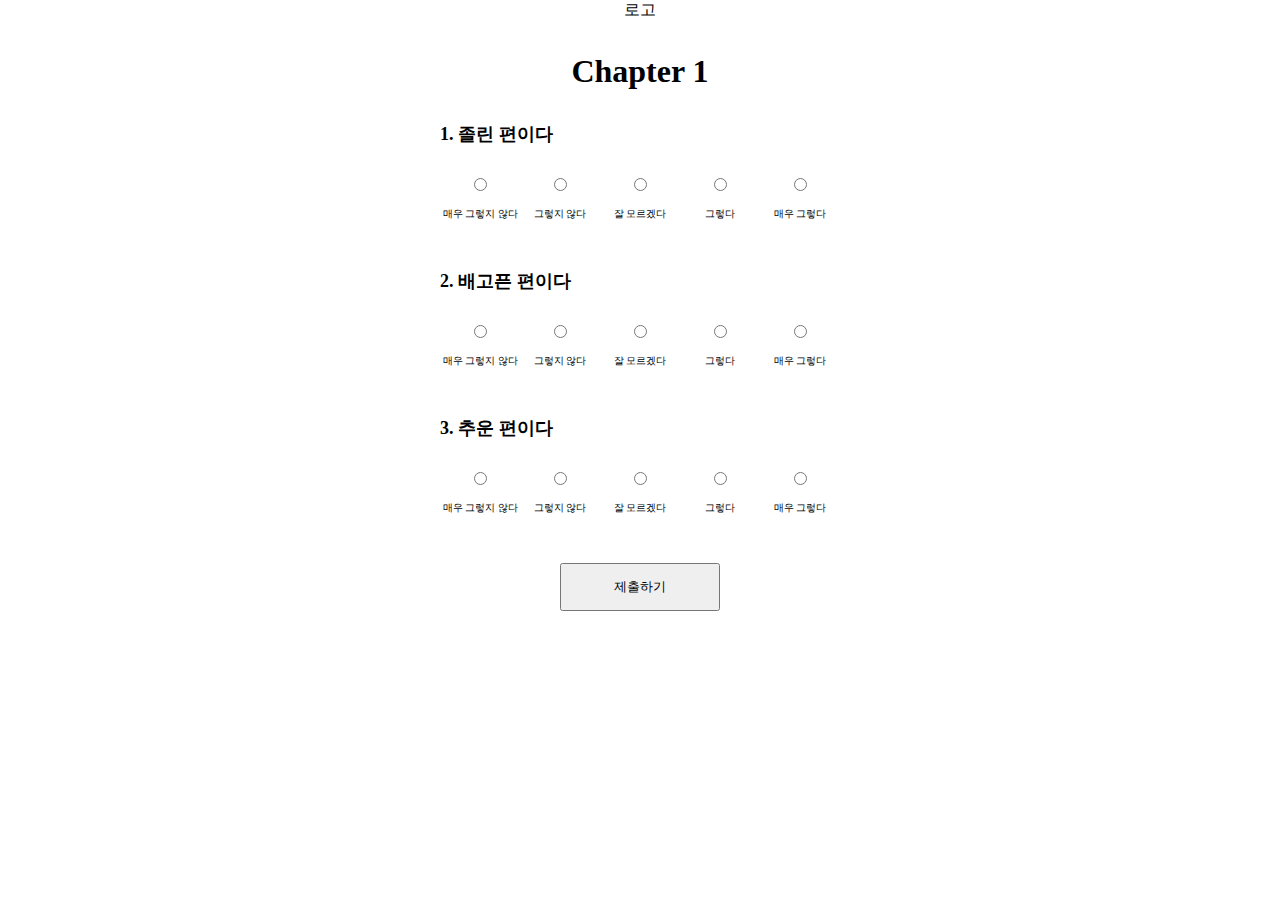
==== phil-mbti.html @ c5e89052 "commit" ====
<!DOCTYPE html>
<html lang="en">
<head>
    <meta charset="UTF-8">
    <meta http-equiv="X-UA-Compatible" content="IE=edge">
    <meta name="viewport" content="width=device-width, initial-scale=1.0">
    <title>Philosopher's MBTI</title>
    <link rel="stylesheet" href="style.css">
</head>
<body>
    <div class="phil-mbti">
        <div class="nav-bar-wrap">
            <div class="service-logo">로고</div>
            <div class="nav-wrap">
                <div class="nav"></div>
                <div class="nav"></div>
                <div class="nav"></div>
                <div class="nav"></div>
            </div>
        </div>

        <form class="test-area" method="get" action="phil-mbti.html">
            <div class="chapter"><h1>Chapter 1</h1></div>
            <div class="question">
                <div class="q-text"><span>1. 졸린 편이다</span></div>
                <div class="check-form">
                    <div class="radio-wrap">
                        <input class="radio-box" type="radio" name="Q1" value="-10">
                        <label for="">매우 그렇지 않다</label>
                    </div>
                    <div class="radio-wrap">
                        <input class="radio-box" type="radio" name="Q1" value="-5">
                        <label for="">그렇지 않다</label>
                    </div>
                    <div class="radio-wrap">
                        <input class="radio-box" type="radio" name="Q1" value="0">
                        <label for="">잘 모르겠다</label>
                    </div>
                    <div class="radio-wrap">
                        <input class="radio-box" type="radio" name="Q1" value="5">
                        <label for="">그렇다</label>
                    </div>
                    <div class="radio-wrap">
                        <input class="radio-box" type="radio" name="Q1" value="10">
                        <label for="">매우 그렇다</label>
                    </div>
                </div>
            </div>

            <div class="question">
                <div class="q-text"><span>2. 배고픈 편이다</span></div>
                <div class="check-form">
                    <div class="radio-wrap">
                        <input class="radio-box" type="radio" name="Q2" value="-10">
                        <label for="">매우 그렇지 않다</label>
                    </div>
                    <div class="radio-wrap">
                        <input class="radio-box" type="radio" name="Q2" value="-5">
                        <label for="">그렇지 않다</label>
                    </div>
                    <div class="radio-wrap">
                        <input class="radio-box" type="radio" name="Q2" value="0">
                        <label for="">잘 모르겠다</label>
                    </div>
                    <div class="radio-wrap">
                        <input class="radio-box" type="radio" name="Q2" value="5">
                        <label for="">그렇다</label>
                    </div>
                    <div class="radio-wrap">
                        <input class="radio-box" type="radio" name="Q2" value="10">
                        <label for="">매우 그렇다</label>
                    </div>
                </div>
            </div>

            <div class="question">
                <div class="q-text"><span>3. 추운 편이다</span></div>
                <div class="check-form">
                    <div class="radio-wrap">
                        <input class="radio-box" type="radio" name="Q3" value="-10">
                        <label for="">매우 그렇지 않다</label>
                    </div>
                    <div class="radio-wrap">
                        <input class="radio-box" type="radio" name="Q3" value="-5">
                        <label for="">그렇지 않다</label>
                    </div>
                    <div class="radio-wrap">
                        <input class="radio-box" type="radio" name="Q3" value="0">
                        <label for="">잘 모르겠다</label>
                    </div>
                    <div class="radio-wrap">
                        <input class="radio-box" type="radio" name="Q3" value="5">
                        <label for="">그렇다</label>
                    </div>
                    <div class="radio-wrap">
                        <input class="radio-box" type="radio" name="Q3" value="10">
                        <label for="">매우 그렇다</label>
                    </div>

                </div>

            </div>
            <div class="submit-wrap">
                <button class="submit-button" type="submit" onclick="tester2()">제출하기</button>
            </div>

        </form>




    </div>


    <script src="script.js"></script>

</body>
</html>
---- style.css ----
*{
    padding: 0;
    margin: 0;
}

.phil-mbti {
    display: flex;
    flex-direction: column;
    justify-content: center;
    align-items: center;
    width: 100%;
}

.nav-bar-wrap {
    display: flex;
    flex-direction: row;
    justify-content: center;
    width: 100%;
}

.test-area {
    display: flex;
    flex-direction: column;
    justify-content: center;
    align-items: center;
}

.chapter {
    margin-top: 2rem;
    margin-bottom: 2rem;
}

.test-start {
    width: 15rem;
    height: 3rem;
}

.question {
    display: flex;
    flex-direction: column;
    margin-bottom: 3rem;

}

.q-text {
    font-size: large;
    font-weight: bolder;
    margin-bottom: 1rem;
}

.check-form {
    display: flex;
    flex-direction: row;
    justify-content: space-evenly;
    align-items: flex-start;
}

.radio-wrap{
    display: flex;
    flex-direction: column;
    justify-content: center;
    align-items: center;
    width: 5rem;
    padding: 0;
}

.radio-box {
    margin: 1rem;
    margin-bottom: 1rem;
}

label{
    text-align: center;
    font-size:x-small;
}

.submit-wrap {
    display: flex;
    flex-direction: column;
}

.submit-button {
    width: 10rem;
    height: 3rem;
}
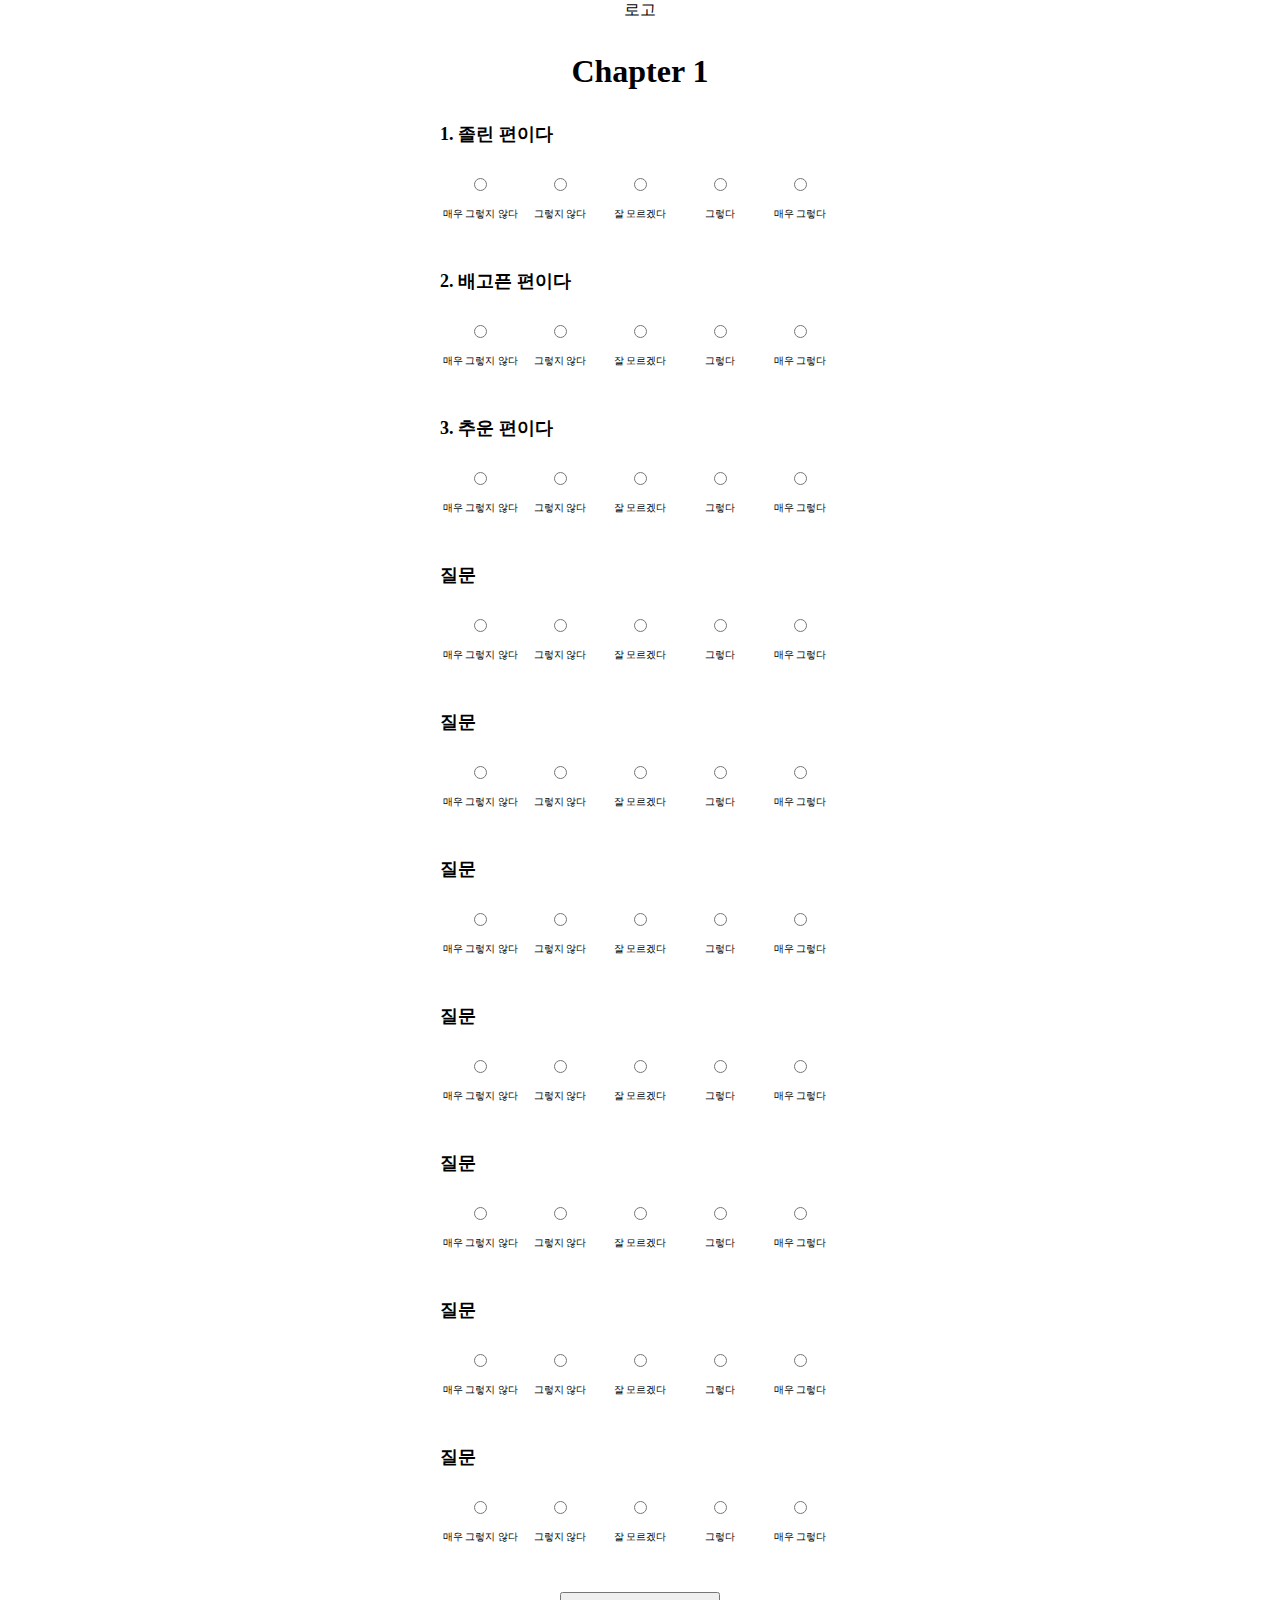
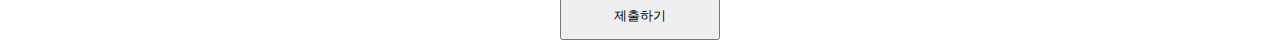
==== commit 512ecb9b: "minor commit" ====
--- a/phil-mbti.html
+++ b/phil-mbti.html
@@ -100,6 +100,195 @@
                 </div>
 
             </div>
+            <div class="question">
+                <div class="q-text"><span>질문</span></div>
+                <div class="check-form">
+                    <div class="radio-wrap">
+                        <input class="radio-box" type="radio" name="Q" value="-10">
+                        <label for="">매우 그렇지 않다</label>
+                    </div>
+                    <div class="radio-wrap">
+                        <input class="radio-box" type="radio" name="Q" value="-5">
+                        <label for="">그렇지 않다</label>
+                    </div>
+                    <div class="radio-wrap">
+                        <input class="radio-box" type="radio" name="Q" value="0">
+                        <label for="">잘 모르겠다</label>
+                    </div>
+                    <div class="radio-wrap">
+                        <input class="radio-box" type="radio" name="Q" value="5">
+                        <label for="">그렇다</label>
+                    </div>
+                    <div class="radio-wrap">
+                        <input class="radio-box" type="radio" name="Q" value="10">
+                        <label for="">매우 그렇다</label>
+                    </div>
+
+                </div>
+
+            </div>
+            <div class="question">
+                <div class="q-text"><span>질문</span></div>
+                <div class="check-form">
+                    <div class="radio-wrap">
+                        <input class="radio-box" type="radio" name="Q" value="-10">
+                        <label for="">매우 그렇지 않다</label>
+                    </div>
+                    <div class="radio-wrap">
+                        <input class="radio-box" type="radio" name="Q" value="-5">
+                        <label for="">그렇지 않다</label>
+                    </div>
+                    <div class="radio-wrap">
+                        <input class="radio-box" type="radio" name="Q" value="0">
+                        <label for="">잘 모르겠다</label>
+                    </div>
+                    <div class="radio-wrap">
+                        <input class="radio-box" type="radio" name="Q" value="5">
+                        <label for="">그렇다</label>
+                    </div>
+                    <div class="radio-wrap">
+                        <input class="radio-box" type="radio" name="Q" value="10">
+                        <label for="">매우 그렇다</label>
+                    </div>
+
+                </div>
+
+            </div>
+            <div class="question">
+                <div class="q-text"><span>질문</span></div>
+                <div class="check-form">
+                    <div class="radio-wrap">
+                        <input class="radio-box" type="radio" name="Q" value="-10">
+                        <label for="">매우 그렇지 않다</label>
+                    </div>
+                    <div class="radio-wrap">
+                        <input class="radio-box" type="radio" name="Q" value="-5">
+                        <label for="">그렇지 않다</label>
+                    </div>
+                    <div class="radio-wrap">
+                        <input class="radio-box" type="radio" name="Q" value="0">
+                        <label for="">잘 모르겠다</label>
+                    </div>
+                    <div class="radio-wrap">
+                        <input class="radio-box" type="radio" name="Q" value="5">
+                        <label for="">그렇다</label>
+                    </div>
+                    <div class="radio-wrap">
+                        <input class="radio-box" type="radio" name="Q" value="10">
+                        <label for="">매우 그렇다</label>
+                    </div>
+
+                </div>
+
+            </div>
+            <div class="question">
+                <div class="q-text"><span>질문</span></div>
+                <div class="check-form">
+                    <div class="radio-wrap">
+                        <input class="radio-box" type="radio" name="Q" value="-10">
+                        <label for="">매우 그렇지 않다</label>
+                    </div>
+                    <div class="radio-wrap">
+                        <input class="radio-box" type="radio" name="Q" value="-5">
+                        <label for="">그렇지 않다</label>
+                    </div>
+                    <div class="radio-wrap">
+                        <input class="radio-box" type="radio" name="Q" value="0">
+                        <label for="">잘 모르겠다</label>
+                    </div>
+                    <div class="radio-wrap">
+                        <input class="radio-box" type="radio" name="Q" value="5">
+                        <label for="">그렇다</label>
+                    </div>
+                    <div class="radio-wrap">
+                        <input class="radio-box" type="radio" name="Q" value="10">
+                        <label for="">매우 그렇다</label>
+                    </div>
+
+                </div>
+
+            </div>
+            <div class="question">
+                <div class="q-text"><span>질문</span></div>
+                <div class="check-form">
+                    <div class="radio-wrap">
+                        <input class="radio-box" type="radio" name="Q" value="-10">
+                        <label for="">매우 그렇지 않다</label>
+                    </div>
+                    <div class="radio-wrap">
+                        <input class="radio-box" type="radio" name="Q" value="-5">
+                        <label for="">그렇지 않다</label>
+                    </div>
+                    <div class="radio-wrap">
+                        <input class="radio-box" type="radio" name="Q" value="0">
+                        <label for="">잘 모르겠다</label>
+                    </div>
+                    <div class="radio-wrap">
+                        <input class="radio-box" type="radio" name="Q" value="5">
+                        <label for="">그렇다</label>
+                    </div>
+                    <div class="radio-wrap">
+                        <input class="radio-box" type="radio" name="Q" value="10">
+                        <label for="">매우 그렇다</label>
+                    </div>
+
+                </div>
+
+            </div>
+            <div class="question">
+                <div class="q-text"><span>질문</span></div>
+                <div class="check-form">
+                    <div class="radio-wrap">
+                        <input class="radio-box" type="radio" name="Q" value="-10">
+                        <label for="">매우 그렇지 않다</label>
+                    </div>
+                    <div class="radio-wrap">
+                        <input class="radio-box" type="radio" name="Q" value="-5">
+                        <label for="">그렇지 않다</label>
+                    </div>
+                    <div class="radio-wrap">
+                        <input class="radio-box" type="radio" name="Q" value="0">
+                        <label for="">잘 모르겠다</label>
+                    </div>
+                    <div class="radio-wrap">
+                        <input class="radio-box" type="radio" name="Q" value="5">
+                        <label for="">그렇다</label>
+                    </div>
+                    <div class="radio-wrap">
+                        <input class="radio-box" type="radio" name="Q" value="10">
+                        <label for="">매우 그렇다</label>
+                    </div>
+
+                </div>
+
+            </div>
+            <div class="question">
+                <div class="q-text"><span>질문</span></div>
+                <div class="check-form">
+                    <div class="radio-wrap">
+                        <input class="radio-box" type="radio" name="Q" value="-10">
+                        <label for="">매우 그렇지 않다</label>
+                    </div>
+                    <div class="radio-wrap">
+                        <input class="radio-box" type="radio" name="Q" value="-5">
+                        <label for="">그렇지 않다</label>
+                    </div>
+                    <div class="radio-wrap">
+                        <input class="radio-box" type="radio" name="Q" value="0">
+                        <label for="">잘 모르겠다</label>
+                    </div>
+                    <div class="radio-wrap">
+                        <input class="radio-box" type="radio" name="Q" value="5">
+                        <label for="">그렇다</label>
+                    </div>
+                    <div class="radio-wrap">
+                        <input class="radio-box" type="radio" name="Q" value="10">
+                        <label for="">매우 그렇다</label>
+                    </div>
+
+                </div>
+
+            </div>
             <div class="submit-wrap">
                 <button class="submit-button" type="submit" onclick="tester2()">제출하기</button>
             </div>
--- a/style.css
+++ b/style.css
@@ -82,4 +82,16 @@
 .submit-button {
     width: 10rem;
     height: 3rem;
+}
+
+.result-wrap {
+    display: flex;
+    flex-direction: column;
+    justify-content: center;
+    align-items: left;
+}
+
+.result-title {
+    font-size: larger;
+    font-weight: 900;
 }